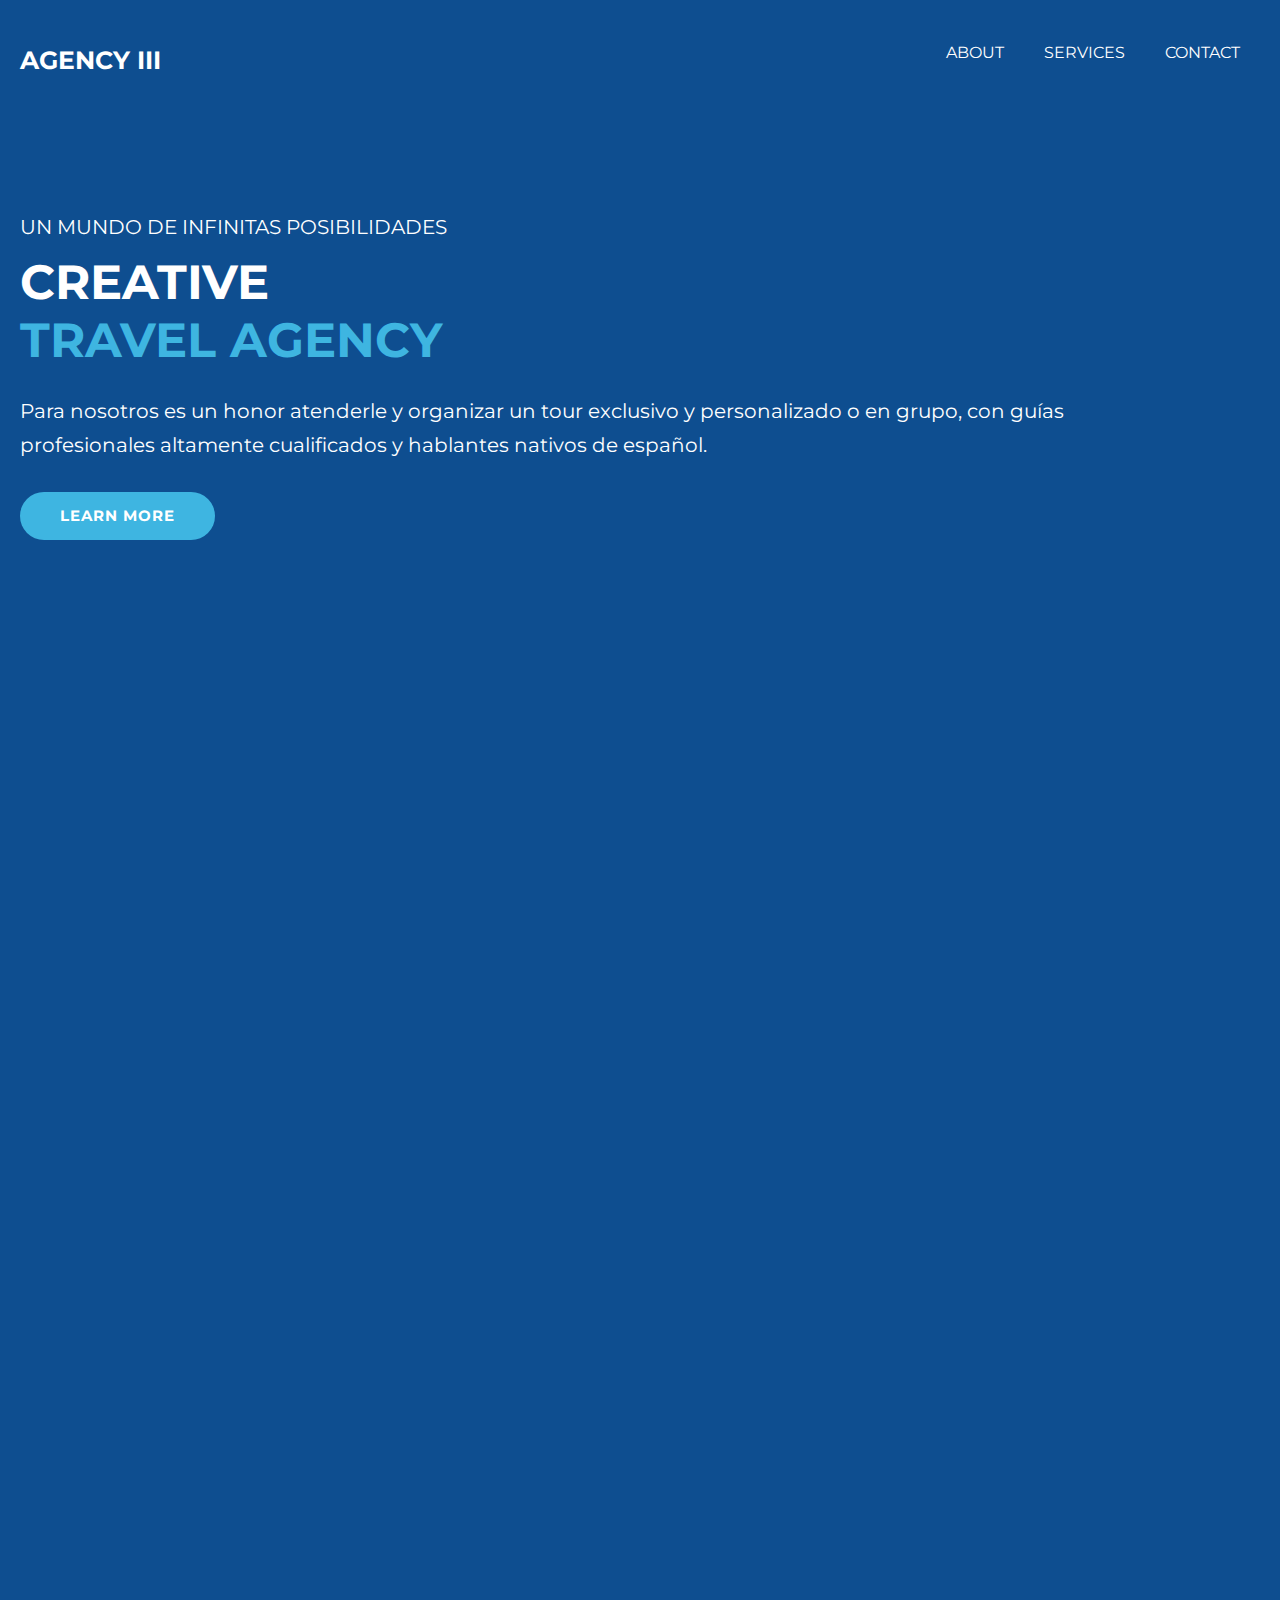
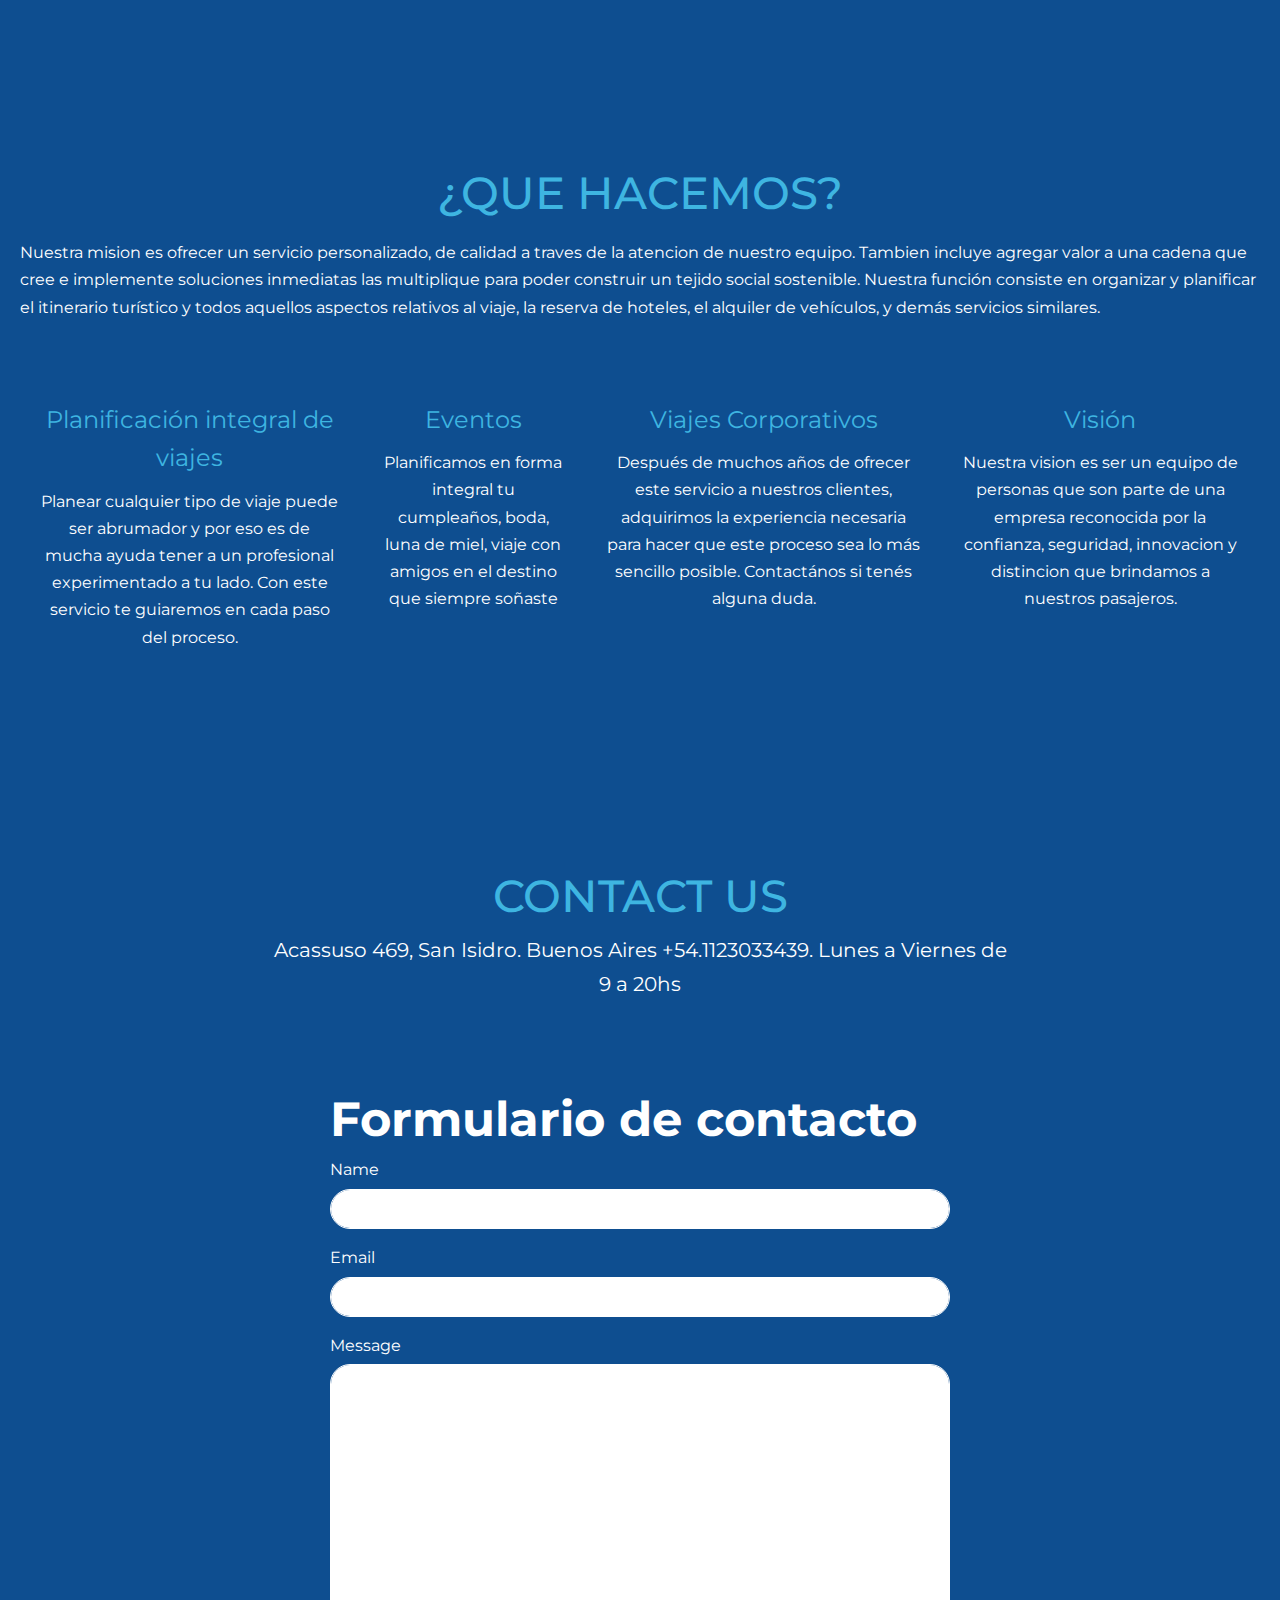
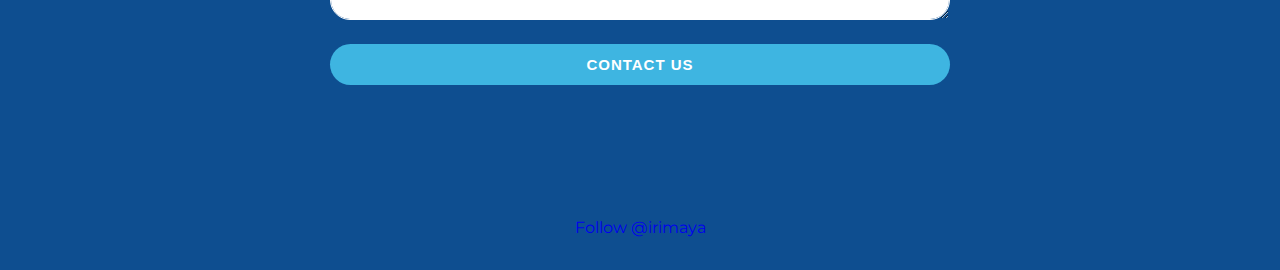
==== Proyecto final-3/183-agency-iii/index.html @ fa9e6d31 "Add files via upload" ====
<!DOCTYPE html>
<html lang="en">
<head>
  <meta charset="UTF-8">
  <meta http-equiv="X-UA-Compatible" content="IE=edge">
  <meta name="viewport" content="width=device-width, initial-scale=1.0">
  <link rel="stylesheet" href="css/style.css">
  <title>Agency III | Welcome</title>
</head>
<body>

  <header id="mainheader">
    <nav id="navbar">
      <div class="container">
        <h1 class="logo">Agency III</h1>
        <ul>
          <li><a href="#mainheader">About</a></li>
          <li><a href="#services">Services</a></li>
          <li><a href="#contact">Contact</a></li>
        </ul>
      </div>
    </nav>
    <div id="showcase">
      <div class="container">
        <div class="showcase-row">
          <div class="showcase-row-txt">
            <p class="large">Un mundo de infinitas posibilidades</p>
            <h1>Creative <br><span class="txt-secondary">Travel agency</span></h1>
            <p class="large">Para nosotros es un honor atenderle y organizar un tour exclusivo y personalizado
              o en grupo, con guías profesionales altamente cualificados y
              hablantes nativos de español.</p>
            <a href="#services" class="btn btn-dark">Learn More</a>
          </div>
          <div class="showcase-row-img">
            <img src="/img/showcase.png" alt="">
          </div>
        </div>
      </div>
    </div>
  </header>

  <div class="slider-frame">
    <ul>
        <li><img src="img/slider1.jpg" alt=""></li>
        <li><img src="img/slider2.jpg" alt=""></li>
        <li><img src="img/slider3.jpg" alt=""></li>
        <li><img src="img/slider4.jpg " alt=""></li>
    </ul>
</div>




  <section id="services">
    <div class="container">
      <h2 class="txt-secondary">¿Que hacemos?</h2>
      <p>Nuestra mision  es ofrecer un servicio personalizado, de calidad a traves de la atencion de nuestro equipo. Tambien incluye agregar valor a una cadena que cree e implemente soluciones inmediatas las multiplique para poder construir un tejido social sostenible. Nuestra función consiste en organizar y planificar el itinerario turístico y todos aquellos aspectos relativos al viaje, la reserva de hoteles, el alquiler de vehículos, y demás servicios similares.</p>
      <div class="services-row">
        <div class="services-row-box">
          <img src="/img/showcase.png" alt="">
          <h4 class="txt-secondary">Planificación integral de viajes</h4>
          <p>Planear cualquier tipo de viaje puede ser abrumador y por eso es de mucha ayuda tener a un profesional experimentado a tu lado. Con este servicio te guiaremos en cada paso del proceso.</p>
        </div>
        <div class="services-row-box">
          <img src="/img/icon-brand.png" alt="">
          <h4 class="txt-secondary">Eventos</h4>
          <p>Planificamos en forma integral tu cumpleaños, boda, luna de miel, viaje con amigos en el destino que siempre soñaste</p>
        </div>
        <div class="services-row-box">
          <img src="/img/icon-web.png" alt="">
          <h4 class="txt-secondary">Viajes Corporativos</h4>
          <p>
        
          Después de muchos años de ofrecer este servicio a nuestros clientes, adquirimos la experiencia necesaria para hacer que este proceso sea lo más sencillo posible. Contactános si tenés alguna duda.</p>
        </div>
        <div class="services-row-box">
          <img src="/img/icon-photo.png" alt="">
          <h4 class="txt-secondary">Visión</h4>
          <p>Nuestra vision es ser un equipo de personas que son parte de una empresa reconocida por la confianza, seguridad, innovacion y distincion que brindamos a nuestros pasajeros.
          </p>
        </div>
      </div>
    </div>

     
    </div>
  </section>

 


  <section id="contact">
    <div class="container">
      <h2 class="txt-secondary">Contact us</h2>
      <p class="large">Acassuso 469, San Isidro.
        Buenos Aires
        +54.1123033439. Lunes a Viernes de 9 a 20hs</p>
      <form action="">
        <h1>Formulario de contacto</h1>
        <div class="form-group">
          <label for="name">Name</label>
          <input class="form-control" type="text">
        </div>
        <div class="form-group">
          <label for="name">Email</label>
          <input class="form-control" type="email">
        </div>
        <div class="form-group">
          <label for="name">Message</label>
          <textarea class="form-control" name="message" id="message" cols="30" rows="10"></textarea>
        </div>
        <button class="btn btn-dark">Contact Us</button>
      </form>
    </div>
  </section>

  <section id="mainfooter">
    <div class="container">
      <a href="https://twitter.com/ieomessiok?lang=es" class="twitter-follow-button" data-show-count="false">Follow @irimaya</a><script async src="https://platform.twitter.com/widgets.js" charset="utf-8"></script>
    </div>
  </section>
  
</body>
</html>
---- Proyecto final-3/183-agency-iii/css/style.css ----
@import url("https://fonts.googleapis.com/css2?family=Montserrat:wght@100;200;300;400;500;600;700;800;900&display=swap");
* {
  box-sizing: border-box;
  margin: 0;
  padding: 0;
}

html,
body {
  background-color: #0E4E90;
  color: #FFF;
  font-family: "Montserrat", sans-serif;
  line-height: 1.6;
  scroll-behavior: smooth;
}

h1 {
  font-size: 3rem;
}

h2 {
  font-size: 2.8rem;
  font-weight: 500;
  text-transform: uppercase;
}

h4 {
  font-size: 1.5rem;
  font-weight: 400;
}

p {
  font-size: 1rem;
  margin: 10px 0;
  line-height: 1.7em;
}

a {
  text-decoration: none;
}

.container {
  margin: auto;
  max-width: 1300px;
  overflow: auto;
  padding: 0 20px;
}

.large {
  font-size: 1.25rem;
}

.btn {
  display: inline-block;
  font-size: 15px;
  padding: 12px 40px;
  cursor: pointer;
  font-weight: bold;
  letter-spacing: 1px;
  border-radius: 30px;
  text-transform: uppercase;
}

.btn-dark {
  background: #3EB5E1;
  border: none;
  color: #FFF;
}

.txt-secondary {
  color: #3EB5E1;
}

form label {
  display: inline-block;
  margin-bottom: 6px;
  color: #FFF;
}
form .form-group {
  margin-bottom: 16px;
}
form .form-control {
  width: 100%;
  padding: 7px 12px;
  font-size: 1rem;
  line-height: 1.5;
  color: #495057;
  background-color: #fff;
  background-clip: padding-box;
  border: 1px solid #FFF;
  border-radius: 20px;
}

/* Mainheader */
#mainheader {
  height: 100vh;
}
#mainheader h1 {
  font-weight: 700;
  line-height: 1.2em;
  text-transform: uppercase;
}

/* Navbar */
#navbar {
  overflow: auto;
  padding-top: 20px;
  padding-bottom: 20px;
}
#navbar a {
  color: #fff;
}
#navbar .logo {
  float: left;
  padding-top: 25px;
  font-size: 25px;
  height: 100px;
}
#navbar ul {
  list-style: none;
  float: right;
  text-transform: uppercase;
}
#navbar ul li {
  float: left;
}
#navbar ul li a {
  display: block;
  padding: 20px;
  text-align: center;
}

/* Showcase */
#showcase {
  padding: 60px 0;
}
#showcase .showcase-row {
  display: flex;
}
#showcase .showcase-row-txt {
  padding-right: 60px;
}
#showcase .showcase-row-txt p:first-child {
  text-transform: uppercase;
}
#showcase .showcase-row-txt p:nth-last-child(2) {
  padding-top: 15px;
  padding-bottom: 20px;
}
#showcase .showcase-row-img {
  padding-left: 20px;
}

/* Services */
#services {
  padding: 80px 0;
}
#services h2,
#services p.large {
  text-align: center;
  width: 60%;
  margin: 0 auto;
}
#services .services-row {
  display: flex;
  padding-top: 50px;
  padding-bottom: 20px;
}
#services .services-row img {
  width: 70%;
  display: block;
  margin: 0 auto;
}
#services .services-row-box {
  padding: 20px;
}
#services .services-row-box h4,
#services .services-row-box p {
  text-align: center;
}

/* Contact */
#contact {
  padding: 80px 0;
}
#contact h2,
#contact p.large {
  text-align: center;
  width: 60%;
  margin: 0 auto;
}
#contact form {
  padding-top: 80px;
  padding-bottom: 20px;
  width: 50%;
  margin: 0 auto;
}
#contact form button {
  width: 100%;
}

/* Footer */
#mainfooter {
  background: #0E4E90;
  text-align: center;
  padding: 30px;
}

@media (max-width: 700px) {
  /* Mainheader */
  #mainheader {
    height: 100%;
  }

  /* Navbar */
  #navbar {
    padding-top: 10px;
    padding-bottom: 10px;
  }
  #navbar .logo {
    float: none;
    text-align: center;
    padding-top: 20px;
    font-size: 25px;
    height: 100%;
  }
  #navbar ul {
    float: none;
    padding-left: 50px;
  }

  /* Showcase */
  #showcase {
    padding: 20px 0;
  }
  #showcase .showcase-row {
    flex-wrap: wrap;
  }
  #showcase .showcase-row-txt {
    padding-right: 0;
    text-align: center;
    padding-bottom: 40px;
  }
  #showcase .showcase-row-img {
    padding-left: 0;
  }
  #showcase .showcase-row-img img {
    width: 100%;
  }

  /* Services */
  #services {
    padding: 40px 0;
  }
  #services h2,
#services p.large {
    width: 100%;
  }
  #services .services-row {
    flex-wrap: wrap;
    padding-top: 0;
  }
  #services .services-row-box {
    padding: 10px;
  }

  /* Contact */
  #contact {
    padding: 40px 0;
  }
  #contact h2,
#contact p.large {
    width: 100%;
  }
  #contact form {
    padding-top: 30px;
    width: 100%;
  }
}
.slider-frame {
	width: 1280px;
    height: auto;
	margin:50px auto 0;
	overflow: hidden;
}
.slider-frame ul {
	display: flex;
	padding: 0;
	width: 400%;
	
	animation: slide 20s infinite alternate ease-in-out;
}
.slider-frame li {
	width: 100%;
	list-style: none;
}

.slider-frame img {
	width: 100%;
}

@keyframes slide {
	0% {margin-left: 0;}
	20% {margin-left: 0;}
	
	25% {margin-left: -100%;}
	45% {margin-left: -100%;}
	
	50% {margin-left: -200%;}
	70% {margin-left: -200%;}
	
	75% {margin-left: -300%;}
	100% {margin-left: -300%;}
}
/*# sourceMappingURL=style.css.map */
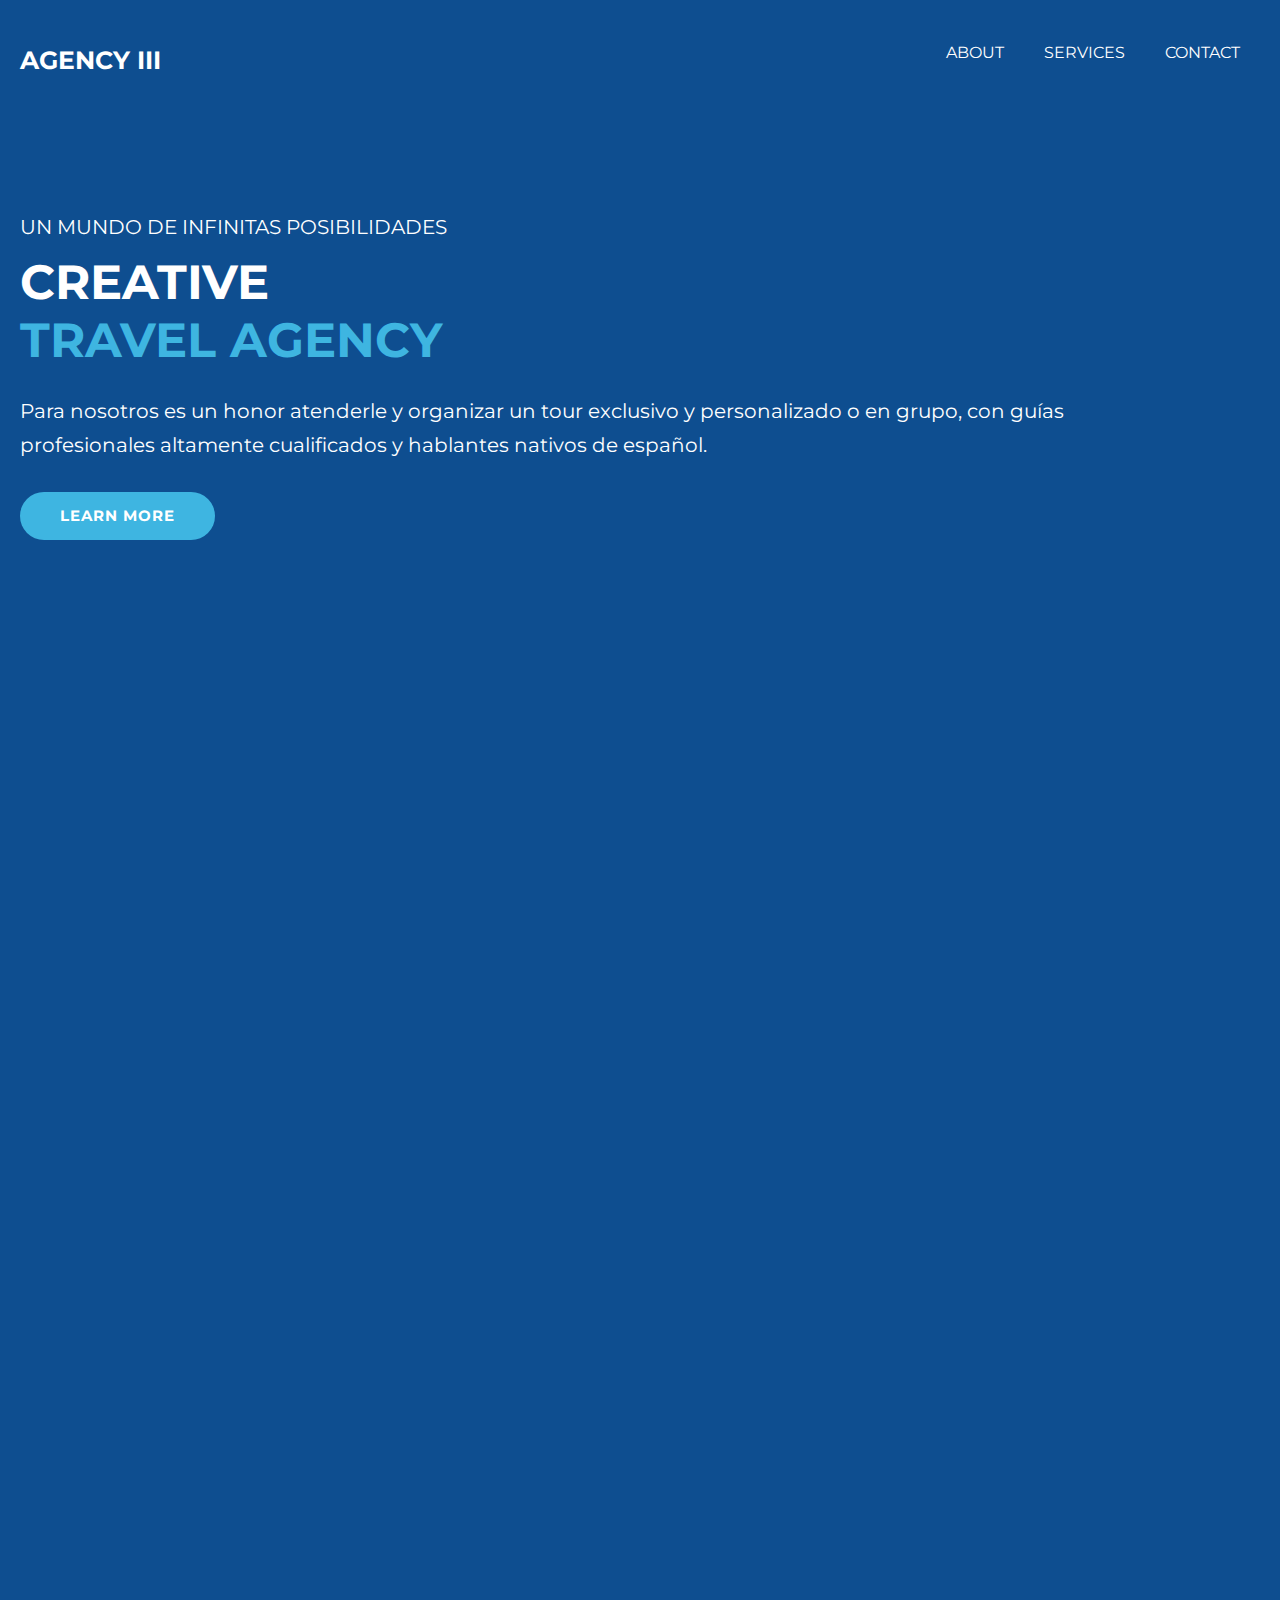
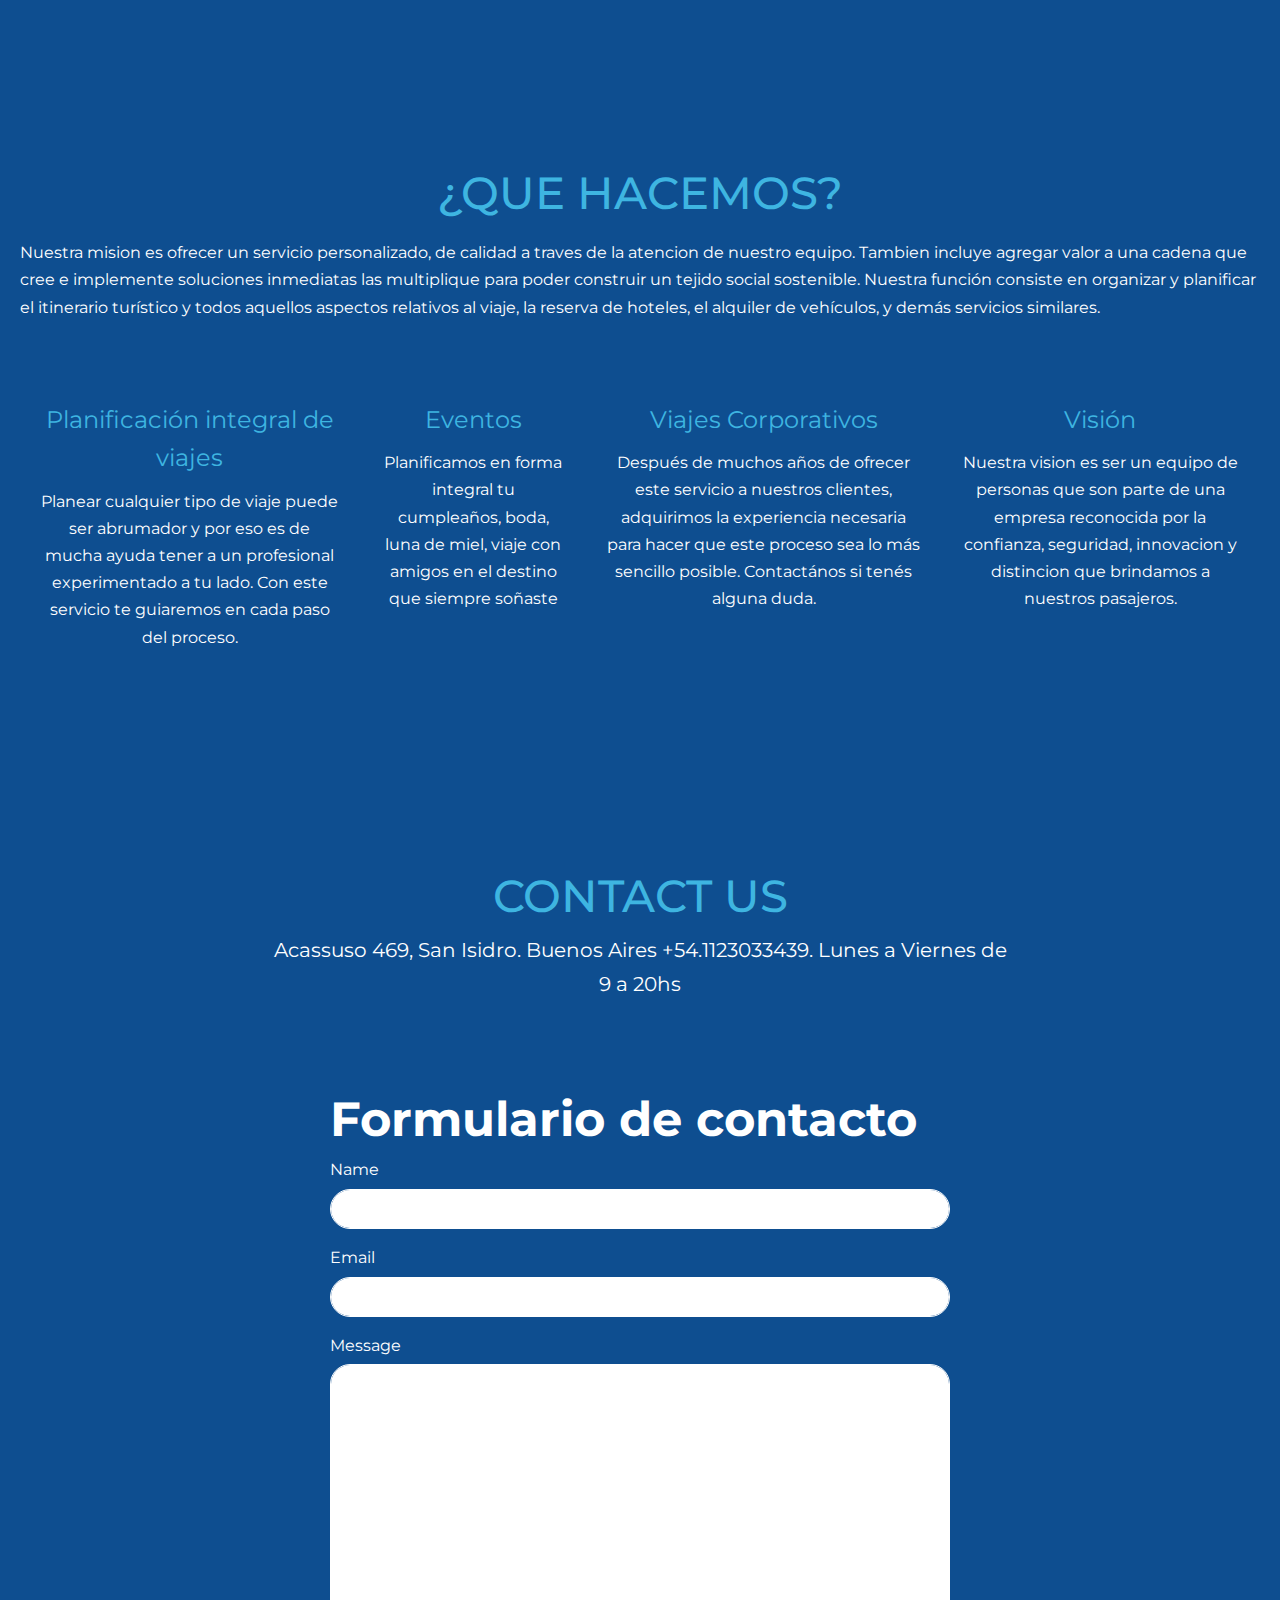
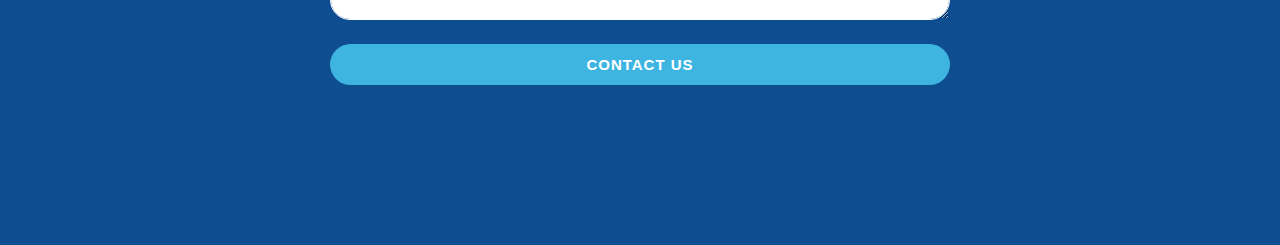
==== commit e4a84336: "Update index.html" ====
--- a/Proyecto final-3/183-agency-iii/index.html
+++ b/Proyecto final-3/183-agency-iii/index.html
@@ -116,9 +116,9 @@
 
   <section id="mainfooter">
     <div class="container">
-      <a href="https://twitter.com/ieomessiok?lang=es" class="twitter-follow-button" data-show-count="false">Follow @irimaya</a><script async src="https://platform.twitter.com/widgets.js" charset="utf-8"></script>
+      <a href="https://twitter.com/ieomessiok?lang=es" class="twitter-follow-button" data-show-count="false"></a><script async src="https://platform.twitter.com/widgets.js" charset="utf-8"></script>
     </div>
   </section>
   
 </body>
-</html>+</html>
